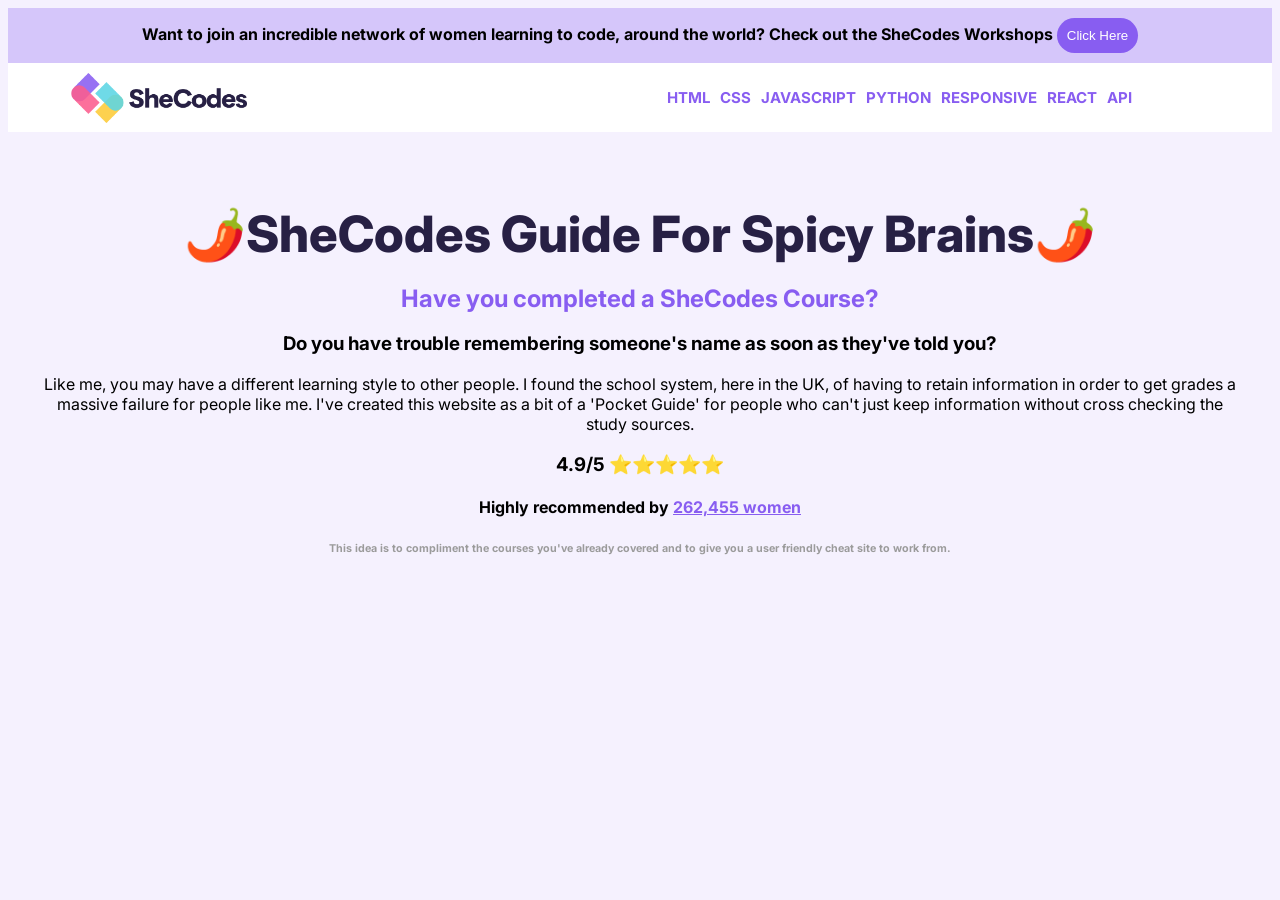
==== .vscode/index.html @ 6972ec8b "branding index page" ====
<!DOCTYPE html>
<html lang="en">
<head>
    <link rel="stylesheet" href="style.css"> 
    <meta charset="UTF-8">
    <meta name="viewport" content="width=device-width, initial-scale=1.0">
    <link rel="preconnect" href="https://fonts.googleapis.com">
<link rel="preconnect" href="https://fonts.gstatic.com" crossorigin>
<link href="https://fonts.googleapis.com/css2?family=Inter:ital,opsz,wght@0,14..32,100..900;1,14..32,100..900&display=swap" rel="stylesheet">
    <title>The Coding Guide For Spicy Brains</title>
</head>
    <body>
        <div class="main">
            <section id="nav-bar">
                <div class="top-bar"><b>Want to join an incredible network of women learning to code, around the world? Check out the SheCodes Workshops</b>
                    <a href="https://www.shecodes.io/workshops/coding" target="_blank"><button>Click Here</button></a>
                </div>
                <div class="nav">
                    <col-1>
                        <img src="index-img/shecodes-logo.png" alt="SheCodes Logo" class="shecodes-logo">
                    </col-1>
                    <col-11>
                        <ul>
                            <li>
                                <a href="html.html">
                                    HTML
                                </a>
                            </li>
                            <li>
                                <a href="css.html">
                                    CSS
                                </a>
                            </li>
                            <li>
                                <a href="javascript.html">
                                    JAVASCRIPT
                                </a>
                            </li>
                            <li>
                                <a href="python.html">
                                    PYTHON
                                </a>
                            </li>
                            <li>
                                <a href="responsive.html">
                                    RESPONSIVE
                                </a>
                            </li>
                            <li>
                                <a href="react.html">
                                    REACT
                                </a>
                            </li>
                            <li>
                                <a href="api.html">
                                    API
                                </a>
                            </li>       
                        </ul>
                    </col-11>
                </div>
            </section>
            <section class="index-content">
                <h1 class="index-h1">🌶️SheCodes Guide For Spicy Brains🌶️</h1>
                <h2 class="index-h2">Have you completed a SheCodes Course?</h2>
                <h3 class="index-h3">Do you have trouble remembering someone's name as soon as they've told you?</h3>
                <p class="about">Like me, you may have a different learning style to other people. I found the school system, here in the UK, of having to retain information in order to get grades a massive failure for people like me. I've created this website as a bit of a 'Pocket Guide' for people who can't just keep information without cross checking the study sources.</p>
                <h3 class="index-h3"><b>4.9/5 ⭐⭐⭐⭐⭐</b></h3>
                <h4>Highly recommended by <span>262,455 women</span></h4>
                <h6 class="index-h6">This idea is to compliment the courses you've already covered and to give you a user friendly cheat site to work from.</h6>
            </section>
        </div>
    </body>
</html>
---- .vscode/style.css ----
body {
  font-family: "Inter", sans-serif;
  font-optical-sizing: auto;
  font-weight: 400;
  font-style: normal;
  background-color: #F5F1FE;
  text-align: center;
  margin: 0, auto;
}

a {
    text-decoration: none;
    color: #885DF1;
}

ul {
    display: flex;
    list-style: none;
    padding: 10px;
    font-size: 15px;
    text-align: right;
}

li {
    margin-left: 10px;
}

 h1 {
  font-size: 30px;
  margin-bottom: 20px;
  color: #272044;
}

h3 {
    text-align: left;
}

img {
    width: 80%;
}
span {
    color:#885DF1;
    text-decoration: underline;
}

button {
    border-radius: 30px;
    padding: 10px;
    background-color: #885DF1;
    color: white;
    border: none;
}

button:hover {
    cursor: pointer;
}

.nav-bar {
    background-color: white;
    position: fixed;
}

.top-bar {
    background-color: #D5C6FA;
    padding: 10px;
}

.nav {
    display: flex;
    background-color: white;
    font-weight: bold;
    padding: -20px;
}

col-11 {
    margin-left: 400px;
    text-align: right;
}

.shecodes-logo {
    margin-left: 60px;
    margin-top: 10px;
    height: 50px;
    width: auto;
}

.index-content {
    text-align: center;
    padding: 30px;
}

.index-h1 {
    font-weight: 800;
    font-size: 50px;
}

.index-h2 {
    color: #885DF1;
}

.index-h3 {
    text-align: center;
}

.about {
    text-align: center;
    width: auto;
}

.index-h6 {
    color: #9B9B9B;
}

.title {
    color: #885DF1;
}

section.content {
    width: 80%;
    background-color: #FFFFFF;
    box-shadow: 10px 10px 20px rgba(0, 0, 0, 0.2);
    padding: 30px;
    border: solid 1px black;
}
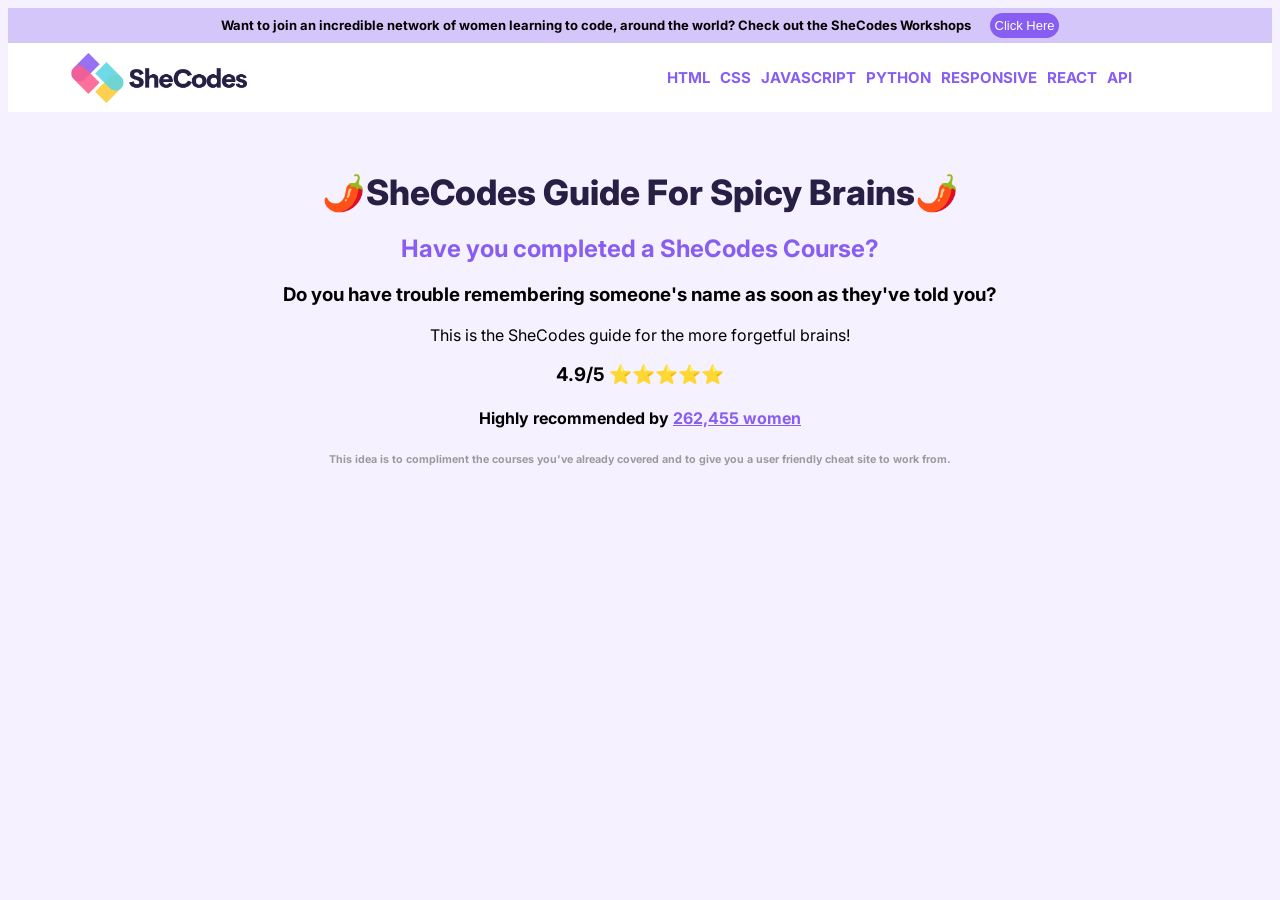
==== commit 09d0b984: "CSS design of index" ====
--- a/.vscode/index.html
+++ b/.vscode/index.html
@@ -64,8 +64,8 @@
                 <h1 class="index-h1">🌶️SheCodes Guide For Spicy Brains🌶️</h1>
                 <h2 class="index-h2">Have you completed a SheCodes Course?</h2>
                 <h3 class="index-h3">Do you have trouble remembering someone's name as soon as they've told you?</h3>
-                <p class="about">Like me, you may have a different learning style to other people. I found the school system, here in the UK, of having to retain information in order to get grades a massive failure for people like me. I've created this website as a bit of a 'Pocket Guide' for people who can't just keep information without cross checking the study sources.</p>
-                <h3 class="index-h3"><b>4.9/5 ⭐⭐⭐⭐⭐</b></h3>
+                <p class="about">This is the SheCodes guide for the more forgetful brains!</p>
+                <h3 class="index-h3">4.9/5 ⭐⭐⭐⭐⭐</h3>
                 <h4>Highly recommended by <span>262,455 women</span></h4>
                 <h6 class="index-h6">This idea is to compliment the courses you've already covered and to give you a user friendly cheat site to work from.</h6>
             </section>
--- a/.vscode/style.css
+++ b/.vscode/style.css
@@ -44,8 +44,11 @@
 }
 
 button {
+    margin-left: 15px;
+    padding: 7px;
+    font-size: 13px;
     border-radius: 30px;
-    padding: 10px;
+    padding: 5px;
     background-color: #885DF1;
     color: white;
     border: none;
@@ -61,8 +64,9 @@
 }
 
 .top-bar {
+    font-size: 13px;
     background-color: #D5C6FA;
-    padding: 10px;
+    padding: 5px;
 }
 
 .nav {
@@ -87,11 +91,14 @@
 .index-content {
     text-align: center;
     padding: 30px;
+    max-width: 750px;
+    padding: 0 auto;
+    margin: 0 auto;
 }
 
 .index-h1 {
     font-weight: 800;
-    font-size: 50px;
+    font-size: 35px;
 }
 
 .index-h2 {
